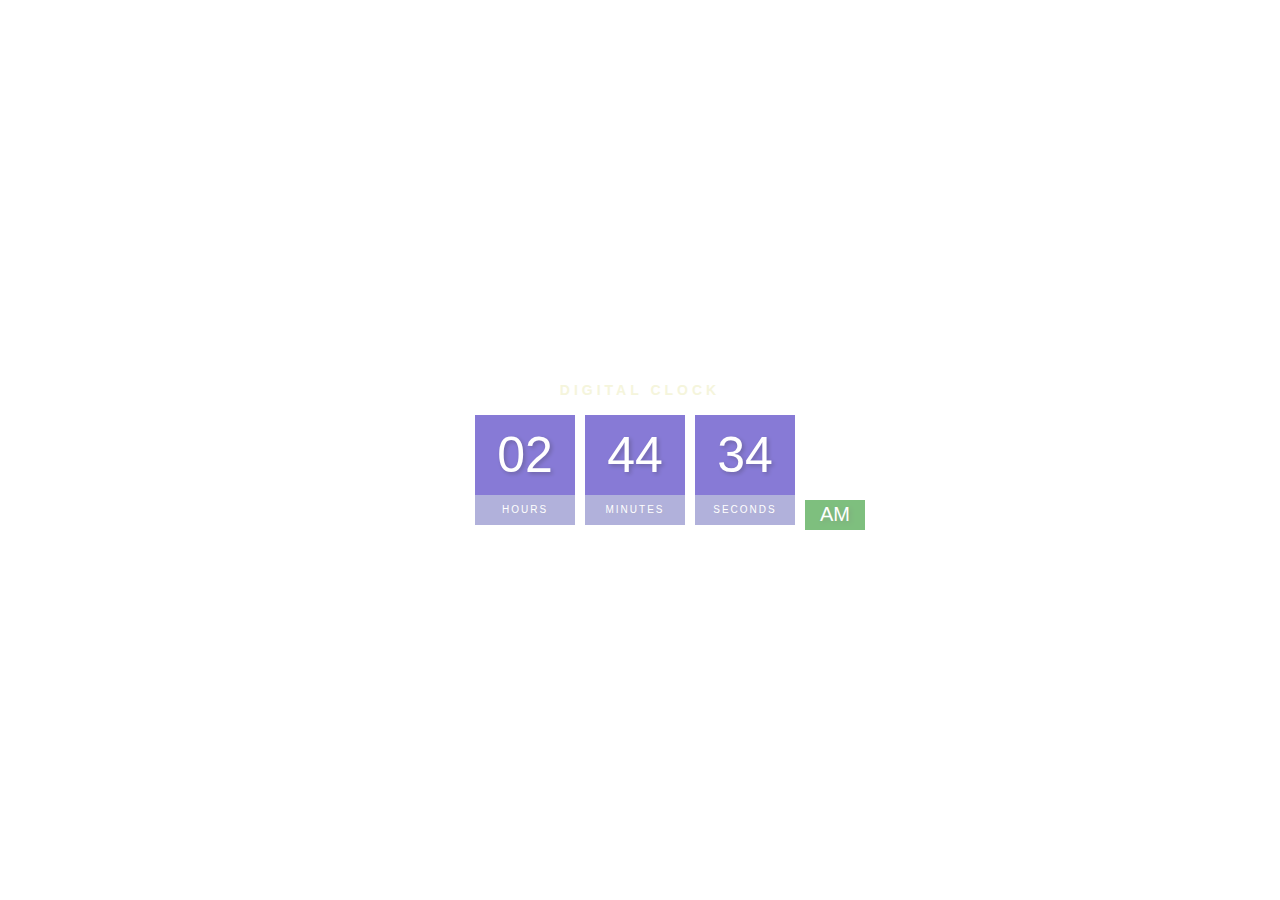
==== index.html @ b892b69d "rebuilt on 230218_212917" ====
<!DOCTYPE html>
<html lang="en">

<head>
    <meta charset="UTF-8">
    <meta name="viewport" content="width=device-width, initial-scale=1.0">
    <title>Digital Clock</title>
    <link rel="stylesheet" href="style.css">
</head>

<body>
   <h2>Digital Clock</h2> 
   <div class="clock">
      <div>
          <span id="hours">00</span>
          <span class="text">Hours</span>
      </div>
      <div>
          <span id="minutes">00</span>
          <span class="text">Minutes</span>
      </div>
      <div>
          <span id="seconds">00</span>
          <span class="text">Seconds</span>
      </div>
      <div>
          <span id="ampm">am</span>
      </div>
   </div>
   <script src="index.js"></script>
</body>

</html>
---- style.css ----
body{
    margin: 0;
    font-family: sans-serif;
    display: flex;
    flex-direction: column;
    align-items: center;
    height: 100vh;
    justify-content: center;
    // background: url("https://images.unsplash.com/photo-1592609931095-54a2168ae893?ixlib=rb-4.0.3&ixid=MnwxMjA3fDB8MHxwaG90by1wYWdlfHx8fGVufDB8fHx8&auto=format&fit=crop&w=1470&q=80");
    background: url('background.jpeg');
    background-size: cover;
    overflow: hidden;
}

h2{
    text-transform: uppercase;
    letter-spacing: 4px;
    font-size: 14px;
    text-align: center;
    color: beige;
}

.clock{
    display: flex;
    position: relative;
}

.clock div{
    margin: 5px;
}

.clock span{
    width: 100px;
    height: 80px;
    background-color: slateblue;
    opacity: .8;
    color: white;
    display: flex;
    justify-content: center;
    align-items: center;
    font-size: 50px;
    text-shadow: 2px 2px 4px rgba(0, 0, 0, 0.3);
}

.clock .text{
    height: 30px;
    font-size: 10px;
    text-transform: uppercase;
    letter-spacing: 2px;
    background: darkblue;
    opacity: 0.3;
}

.clock #ampm{
    bottom: 0;
    position: absolute;
    width: 60px;
    height: 30px;
    font-size: 20px;
    background: green;
    opacity: 0.5;
}
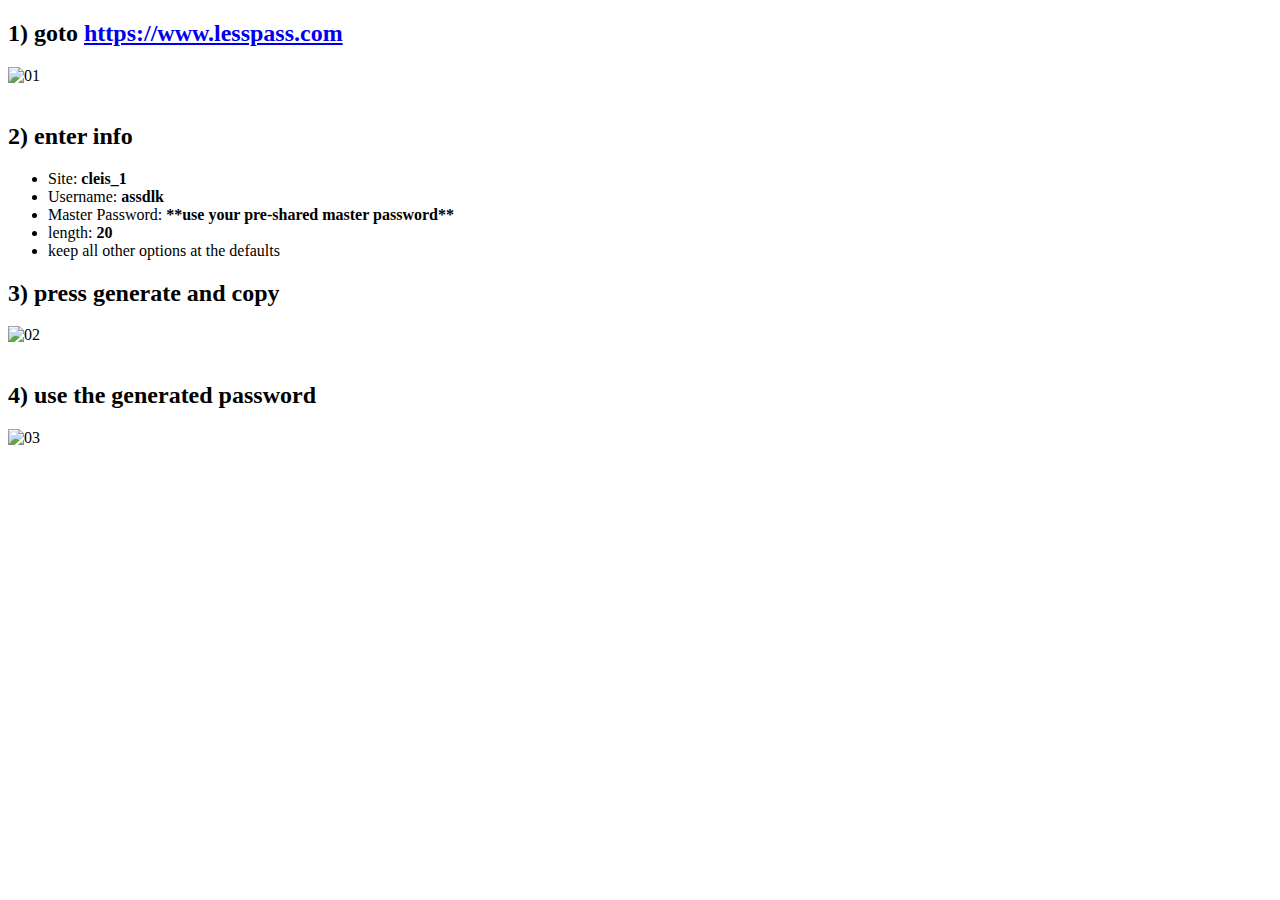
==== commit 00bebdd4: "built on 230914_220328" ====
--- a/index.html
+++ b/index.html
@@ -1,33 +1,36 @@
 <!DOCTYPE html>
 <html lang="en">
+  <head>
+    <title>lesspass test 1</title>
+    <meta charset="utf-8" />
+    <meta name="viewport" content="width=device-width, initial-scale=1" />
+  </head>
+  <body>
+    <div>
+    <h2>1) goto <a href="https://www.lesspass.com">https://www.lesspass.com</a> </h2>
+    <img width="320" src="01.png" alt="01">
+    </div>
 
-<head>
-    <meta charset="UTF-8">
-    <meta name="viewport" content="width=device-width, initial-scale=1.0">
-    <title>Digital Clock</title>
-    <link rel="stylesheet" href="style.css">
-</head>
+<br>
+    <div>
+    <h2> 2) enter info </h2>
+    <ul>
+  <li>Site: <b>cleis_1</b></li>
+  <li>Username: <b>assdlk</b></li>
+  <li>Master Password: <b>**use your pre-shared master password**</b></li>
+  <li>length: <b>20</b></li>
+  <li>keep all other options at the defaults</li>
+    </ul>
+    <h2> 3) press generate and copy</h2>
+    <img width="320" src="02.png" alt="02">
+    </div>
+<br>
 
-<body>
-   <h2>Digital Clock</h2> 
-   <div class="clock">
-      <div>
-          <span id="hours">00</span>
-          <span class="text">Hours</span>
-      </div>
-      <div>
-          <span id="minutes">00</span>
-          <span class="text">Minutes</span>
-      </div>
-      <div>
-          <span id="seconds">00</span>
-          <span class="text">Seconds</span>
-      </div>
-      <div>
-          <span id="ampm">am</span>
-      </div>
-   </div>
-   <script src="index.js"></script>
-</body>
+    <div>
+    <h2> 4) use the generated password</h2>
+    <img width="320" src="03.png" alt="03">
+    </div>
 
+  </body>
 </html>
+
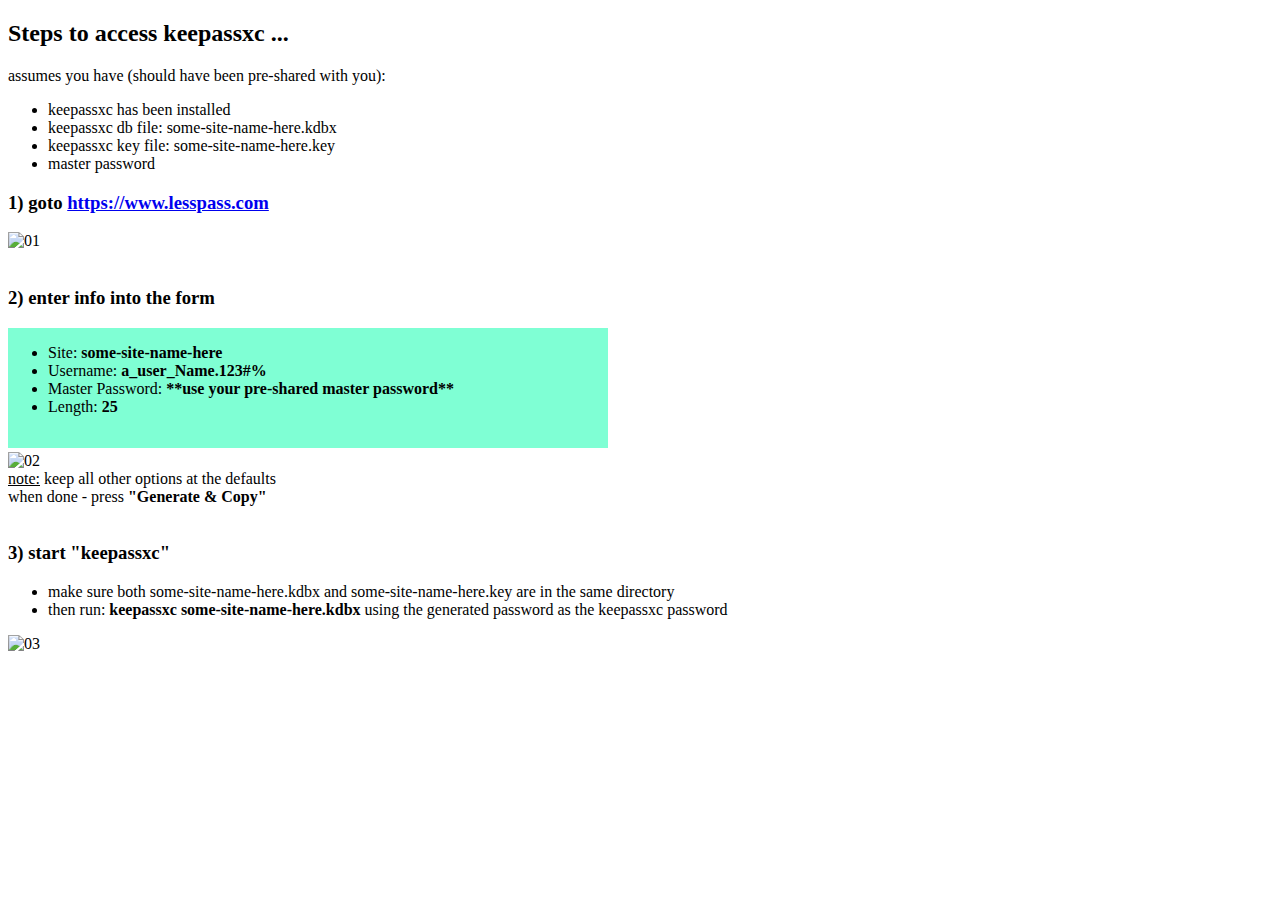
==== commit f71ecaa4: "built on 230914_221139" ====
--- a/index.html
+++ b/index.html
@@ -6,31 +6,55 @@
     <meta name="viewport" content="width=device-width, initial-scale=1" />
   </head>
   <body>
+
+    <h2>Steps to access keepassxc ...</h2>
+    <p>
+     assumes you have (should have been pre-shared with you):
+    <ul>
+     <li>keepassxc has been installed</li>
+     <li>keepassxc db  file: some-site-name-here.kdbx</li>
+     <li>keepassxc key file: some-site-name-here.key</li>
+     <li>master password</li>
+    </ul>
+    </p>
     <div>
-    <h2>1) goto <a href="https://www.lesspass.com">https://www.lesspass.com</a> </h2>
-    <img width="320" src="01.png" alt="01">
+    <h3>1) goto <a href="https://www.lesspass.com" target="_blank" rel="noopener noreferrer">https://www.lesspass.com</a></h3>
+    <img width="250" src="01.png" alt="01">
     </div>
-
-<br>
+    <br/>
     <div>
-    <h2> 2) enter info </h2>
+    <h3> 2) enter info into the form </h3>
+    <svg width="600" height="120" xmlns="http://www.w3.org/2000/svg">
+        <rect x="0" y="0" width="600" height="120" fill="aquamarine" />
+        <foreignobject x="0" y="0" width="600" height="120">
+            <body xmlns="http://www.w3.org/1999/xhtml">
+             <ul>
+               <li>Site: <b>some-site-name-here</b></li>
+               <li>Username: <b>a_user_Name.123#%</b></li>
+               <li>Master Password: <b>**use your pre-shared master password**</b></li>
+               <li>Length: <b>25</b></li>
+             </ul>
+            </body>
+        </foreignobject>
+    </svg>
+    <br/>
+    <img width="250" src="02.png" alt="02">
+<div>
+    <u>note:</u> keep all other options at the defaults
+</div>
+<div>
+    when done - press <b>"Generate & Copy"</b>
+</div>
+    </div>
+    <br/>
+    <div>
+    <h3> 3) start "keepassxc"</h3>
     <ul>
-  <li>Site: <b>cleis_1</b></li>
-  <li>Username: <b>assdlk</b></li>
-  <li>Master Password: <b>**use your pre-shared master password**</b></li>
-  <li>length: <b>20</b></li>
-  <li>keep all other options at the defaults</li>
+    <li>make sure both some-site-name-here.kdbx and some-site-name-here.key are in the same directory</li>
+    <li>then run: <b>keepassxc some-site-name-here.kdbx</b> using the generated password as the keepassxc password</li>
     </ul>
-    <h2> 3) press generate and copy</h2>
-    <img width="320" src="02.png" alt="02">
-    </div>
-<br>
-
-    <div>
-    <h2> 4) use the generated password</h2>
-    <img width="320" src="03.png" alt="03">
+    <img width="250" src="03.png" alt="03">
     </div>
 
   </body>
 </html>
-
